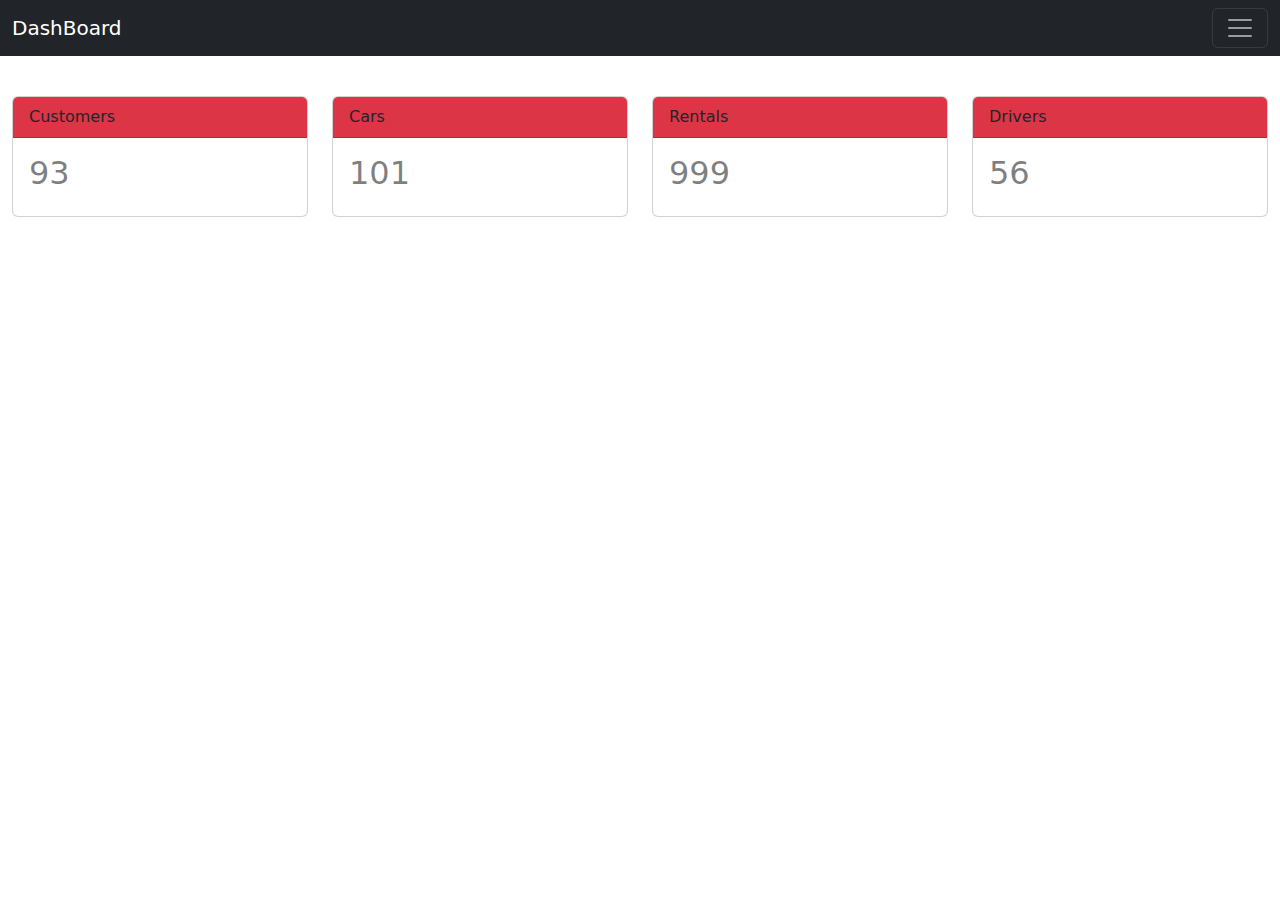
==== FrontEnd/adminDash.html @ 7519a733 "update admin dashboard" ====
<!DOCTYPE html>
<html lang="en">
<head>
    <meta charset="UTF-8">
    <title>Admin DashBoard</title>
    <meta name="viewport" content="width=device-width, initial-scale=1.0">
    <link href="asserts/css/bootstrap.min.css" rel="stylesheet">
</head>
<body>
<main>

    <!--<nav class="navbar bg-body-tertiary fixed-top">
        <div class="container-fluid">
            <a class="navbar-brand" href="#">Offcanvas navbar</a>
            <button class="navbar-toggler" type="button" data-bs-toggle="offcanvas" data-bs-target="#offcanvasNavbar" aria-controls="offcanvasNavbar">
                <span class="navbar-toggler-icon"></span>
            </button>
            <div class="offcanvas offcanvas-end" tabindex="-1" id="offcanvasNavbar" aria-labelledby="offcanvasNavbarLabel">
                <div class="offcanvas-header">
                    <h5 class="offcanvas-title" id="offcanvasNavbarLabel">Offcanvas</h5>
                    <button type="button" class="btn-close" data-bs-dismiss="offcanvas" aria-label="Close"></button>
                </div>
                <div class="offcanvas-body">
                    <ul class="navbar-nav justify-content-end flex-grow-1 pe-3">
                        <li class="nav-item">
                            <a class="nav-link active" aria-current="page" href="#">Home</a>
                        </li>
                        <li class="nav-item">
                            <a class="nav-link" href="#">Link</a>
                        </li>
                        <li class="nav-item dropdown">
                            <a class="nav-link dropdown-toggle" href="#" role="button" data-bs-toggle="dropdown" aria-expanded="false">
                                Dropdown
                            </a>
                            <ul class="dropdown-menu">
                                <li><a class="dropdown-item" href="#">Action</a></li>
                                <li><a class="dropdown-item" href="#">Another action</a></li>
                                <li>
                                    <hr class="dropdown-divider">
                                </li>
                                <li><a class="dropdown-item" href="#">Something else here</a></li>
                            </ul>
                        </li>
                    </ul>
                    <form class="d-flex mt-3" role="search">
                        <input class="form-control me-2" type="search" placeholder="Search" aria-label="Search">
                        <button class="btn btn-outline-success" type="submit">Search</button>
                    </form>
                </div>
            </div>
        </div>
    </nav>-->
    <nav class="navbar navbar-dark bg-dark fixed-top">
        <div class="container-fluid">
            <a class="navbar-brand" href="#">DashBoard</a>
            <button class="navbar-toggler" type="button" data-bs-toggle="offcanvas" data-bs-target="#offcanvasDarkNavbar" aria-controls="offcanvasDarkNavbar">
                <span class="navbar-toggler-icon"></span>
            </button>
            <div class="offcanvas offcanvas-end text-bg-dark" tabindex="-1" id="offcanvasDarkNavbar" aria-labelledby="offcanvasDarkNavbarLabel">
                <div class="offcanvas-header">
                    <h5 class="offcanvas-title" id="offcanvasDarkNavbarLabel">Easy Car Rental</h5>
                    <button type="button" class="btn-close btn-close-white" data-bs-dismiss="offcanvas" aria-label="Close"></button>
                </div>
                <div class="offcanvas-body">
                    <ul class="navbar-nav justify-content-end flex-grow-1 pe-3">
                        <li class="nav-item">
                            <a class="nav-link active" aria-current="page" href="#">Home</a>
                        </li>
                        <li class="nav-item">
                            <a class="nav-link" href="#">Link</a>
                        </li>
                        <li class="nav-item dropdown">
                            <a class="nav-link dropdown-toggle" href="#" role="button" data-bs-toggle="dropdown" aria-expanded="false">
                                Dropdown
                            </a>
                            <ul class="dropdown-menu dropdown-menu-dark">
                                <li><a class="dropdown-item" href="#">Action</a></li>
                                <li><a class="dropdown-item" href="#">Another action</a></li>
                                <li>
                                    <hr class="dropdown-divider">
                                </li>
                                <li><a class="dropdown-item" href="#">Something else here</a></li>
                            </ul>
                        </li>
                    </ul>
                    <form class="d-flex mt-3" role="search">
                        <input class="form-control me-2" type="search" placeholder="Search" aria-label="Search">
                        <button class="btn btn-success" type="submit">Search</button>
                    </form>
                </div>
            </div>
        </div>
    </nav>

    <br><br>
    <!--dashboard content-->
    <main class="container-fluid " id="dashboardContent">
        <div class="jumbotron pt-md-5">
            <div id="home-tiles">
                <div class="row ">
                    <div class="col-lg-6 col-xl-3 mb-2">
                        <div class="card">
                            <div class="card-header bg-danger font-weight-bolder">Customers</div>
                            <div class="card-body">
                                <div class="dash-tile-icon"><i class="fas fa-users"></i></div>
                                <div class="dash-tile-text text-right text-black-50"><h2>93</h2></div>
                            </div>
                        </div>
                    </div>
                    <div class="col-lg-6 col-xl-3 mb-2">
                        <div class="card">
                            <div class="card-header bg-danger font-weight-bolder">Cars</div>
                            <div class="card-body">
                                <div class="dash-tile-icon"><i class="fas fa-cubes"></i></div>
                                <div class="dash-tile-text text-right text-black-50"><h2>101</h2></div>
                            </div>
                        </div>
                    </div>
                    <div class="col-lg-6 col-xl-3 mb-2">
                        <div class="card">
                            <div class="card-header bg-danger font-weight-bolder">Rentals</div>
                            <div class="card-body">
                                <div class="dash-tile-icon"><i class="fas fa-shopping-cart"></i></div>
                                <div class="dash-tile-text text-right text-black-50"><h2>999</h2></div>
                            </div>
                        </div>
                    </div>
                    <div class="col-lg-6 col-xl-3 mb-2">
                        <div class="card">
                            <div class="card-header bg-danger font-weight-bolder">Drivers</div>
                            <div class="card-body">
                                <div class="dash-tile-icon" style=""><i class="fas fa-cogs"></i></div>
                                <div class="dash-tile-text text-right text-black-50"><h2>56</h2></div>
                            </div>
                        </div>
                    </div>
                </div>
            </div>
        </div>

    </main>

</main>


<script src="asserts/js/jquery-3.6.1.min.js"></script>
<script src="asserts/js/bootstrap.min.js"></script>
</body>
</html>
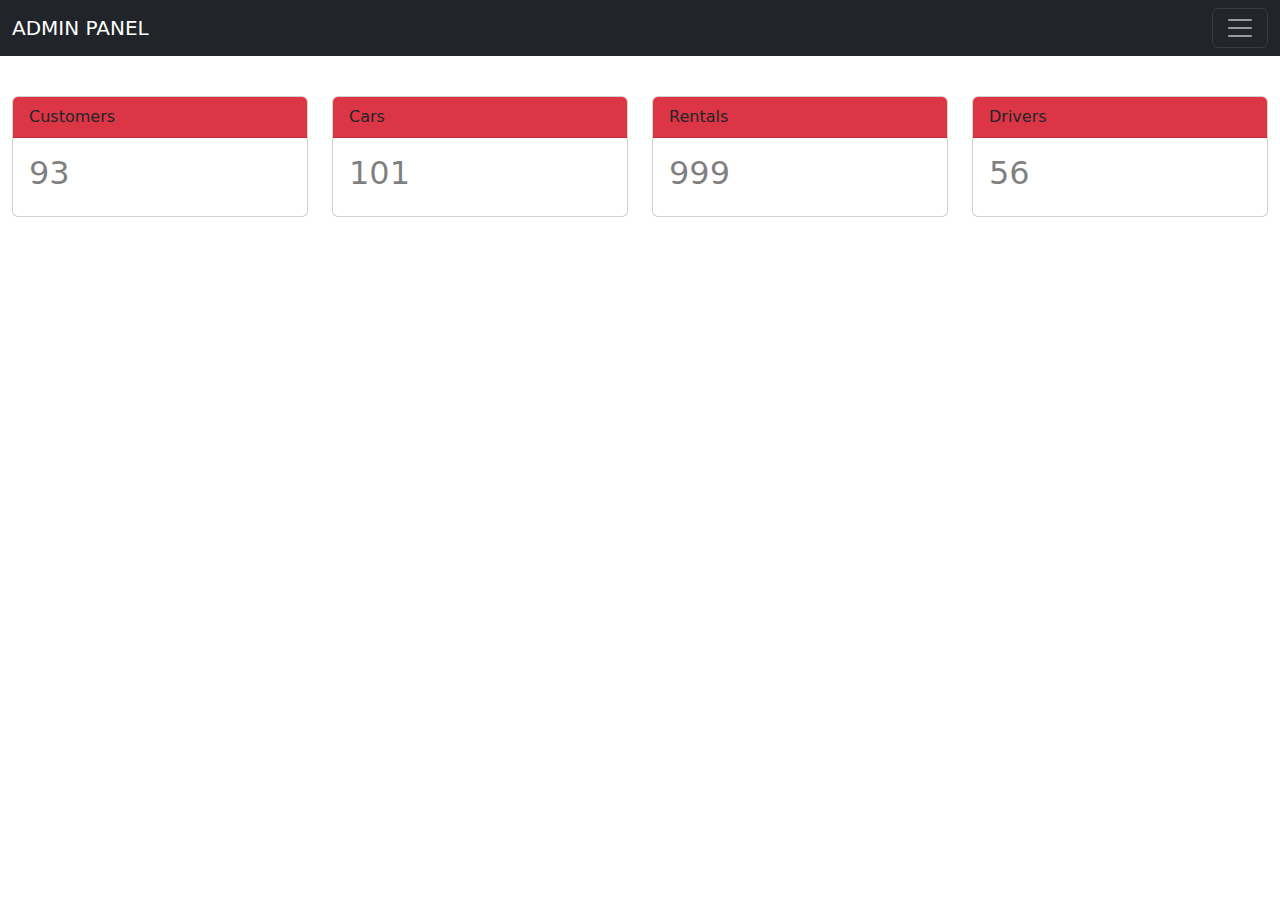
==== commit 2b779479: "Admin panel updated" ====
--- a/FrontEnd/adminDash.html
+++ b/FrontEnd/adminDash.html
@@ -52,8 +52,8 @@
     </nav>-->
     <nav class="navbar navbar-dark bg-dark fixed-top">
         <div class="container-fluid">
-            <a class="navbar-brand" href="#">DashBoard</a>
-            <button class="navbar-toggler" type="button" data-bs-toggle="offcanvas" data-bs-target="#offcanvasDarkNavbar" aria-controls="offcanvasDarkNavbar">
+            <a class="navbar-brand" href="#">ADMIN PANEL</a>
+            <button class="navbar-toggler"  type="button" data-bs-toggle="offcanvas" data-bs-target="#offcanvasDarkNavbar" aria-controls="offcanvasDarkNavbar">
                 <span class="navbar-toggler-icon"></span>
             </button>
             <div class="offcanvas offcanvas-end text-bg-dark" tabindex="-1" id="offcanvasDarkNavbar" aria-labelledby="offcanvasDarkNavbarLabel">
@@ -63,9 +63,11 @@
                 </div>
                 <div class="offcanvas-body">
                     <ul class="navbar-nav justify-content-end flex-grow-1 pe-3">
-                        <li class="nav-item">
-                            <a class="nav-link active" aria-current="page" href="#">Home</a>
-                        </li>
+                        <li class="nav-item"><a class="nav-link active" aria-current="page" href="#">DashBoard</a></li>
+                        <li class="nav-item"><a class="nav-link active" aria-current="page" href="#">Booking</a></li>
+                        <li class="nav-item"><a class="nav-link active" aria-current="page" href="#">Vehicles</a></li>
+                        <li class="nav-item"><a class="nav-link active" aria-current="page" href="driverSignup.html">Drivers</a></li>
+                        <li class="nav-item"><a class="nav-link active" aria-current="page" href="#">Customers</a></li>
                         <li class="nav-item">
                             <a class="nav-link" href="#">Link</a>
                         </li>
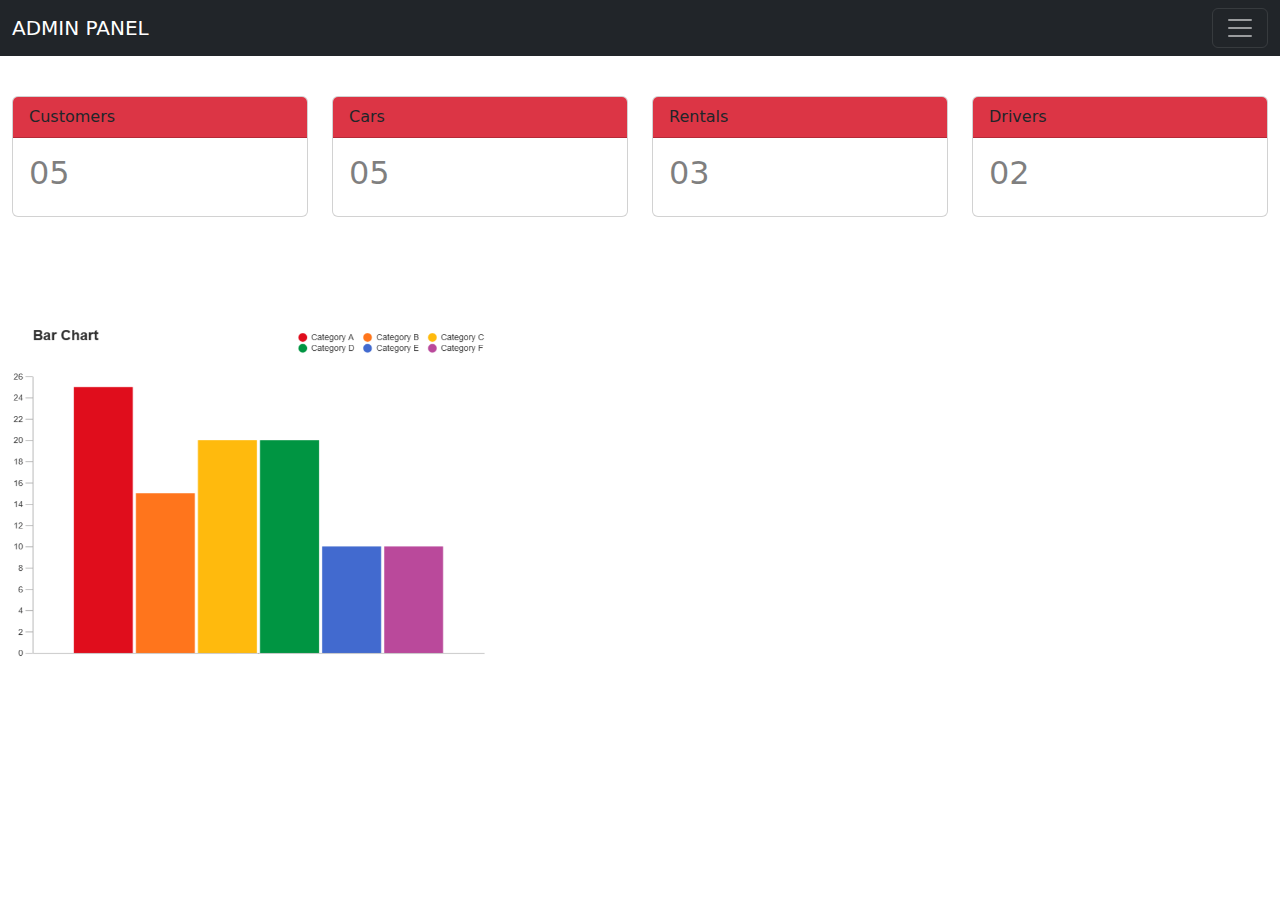
==== commit b7a73340: "content updated" ====
--- a/FrontEnd/adminDash.html
+++ b/FrontEnd/adminDash.html
@@ -5,6 +5,16 @@
     <title>Admin DashBoard</title>
     <meta name="viewport" content="width=device-width, initial-scale=1.0">
     <link href="asserts/css/bootstrap.min.css" rel="stylesheet">
+    <style>
+        #chart{
+            width: 500px;
+            height: 400px;
+            background: url("asserts/images/basic-bar-graph (1).png");
+            background-size: cover;
+            background-position: center;
+        }
+
+    </style>
 </head>
 <body>
 <main>
@@ -56,18 +66,18 @@
             <button class="navbar-toggler"  type="button" data-bs-toggle="offcanvas" data-bs-target="#offcanvasDarkNavbar" aria-controls="offcanvasDarkNavbar">
                 <span class="navbar-toggler-icon"></span>
             </button>
-            <div class="offcanvas offcanvas-end text-bg-dark" tabindex="-1" id="offcanvasDarkNavbar" aria-labelledby="offcanvasDarkNavbarLabel">
+            <div class="offcanvas offcanvas-start text-bg-dark" tabindex="-1" id="offcanvasDarkNavbar" aria-labelledby="offcanvasDarkNavbarLabel">
                 <div class="offcanvas-header">
                     <h5 class="offcanvas-title" id="offcanvasDarkNavbarLabel">Easy Car Rental</h5>
                     <button type="button" class="btn-close btn-close-white" data-bs-dismiss="offcanvas" aria-label="Close"></button>
                 </div>
                 <div class="offcanvas-body">
                     <ul class="navbar-nav justify-content-end flex-grow-1 pe-3">
-                        <li class="nav-item"><a class="nav-link active" aria-current="page" href="#">DashBoard</a></li>
-                        <li class="nav-item"><a class="nav-link active" aria-current="page" href="#">Booking</a></li>
-                        <li class="nav-item"><a class="nav-link active" aria-current="page" href="#">Vehicles</a></li>
-                        <li class="nav-item"><a class="nav-link active" aria-current="page" href="driverSignup.html">Drivers</a></li>
-                        <li class="nav-item"><a class="nav-link active" aria-current="page" href="#">Customers</a></li>
+                        <li class="nav-item"><a class="nav-link active" aria-current="page" href="adminDash.html">DashBoard</a></li>
+                        <li class="nav-item"><a class="nav-link active" aria-current="page" href="car2.html">Vehicles</a></li>
+                        <li class="nav-item"><a class="nav-link active" aria-current="page" href="driverForm.html">Drivers</a></li>
+                        <li class="nav-item"><a class="nav-link active" aria-current="page" href="cusRegTable.html">Customers</a></li>
+                     <!--   <li class="nav-item"><a class="nav-link active" aria-current="page" href="index.html">Log out</a></li>-->
                         <li class="nav-item">
                             <a class="nav-link" href="#">Link</a>
                         </li>
@@ -105,7 +115,7 @@
                             <div class="card-header bg-danger font-weight-bolder">Customers</div>
                             <div class="card-body">
                                 <div class="dash-tile-icon"><i class="fas fa-users"></i></div>
-                                <div class="dash-tile-text text-right text-black-50"><h2>93</h2></div>
+                                <div class="dash-tile-text text-right text-black-50"><h2 id="cusDashB">05</h2></div>
                             </div>
                         </div>
                     </div>
@@ -114,7 +124,7 @@
                             <div class="card-header bg-danger font-weight-bolder">Cars</div>
                             <div class="card-body">
                                 <div class="dash-tile-icon"><i class="fas fa-cubes"></i></div>
-                                <div class="dash-tile-text text-right text-black-50"><h2>101</h2></div>
+                                <div class="dash-tile-text text-right text-black-50"><h2>05</h2></div>
                             </div>
                         </div>
                     </div>
@@ -123,7 +133,7 @@
                             <div class="card-header bg-danger font-weight-bolder">Rentals</div>
                             <div class="card-body">
                                 <div class="dash-tile-icon"><i class="fas fa-shopping-cart"></i></div>
-                                <div class="dash-tile-text text-right text-black-50"><h2>999</h2></div>
+                                <div class="dash-tile-text text-right text-black-50"><h2>03</h2></div>
                             </div>
                         </div>
                     </div>
@@ -132,7 +142,7 @@
                             <div class="card-header bg-danger font-weight-bolder">Drivers</div>
                             <div class="card-body">
                                 <div class="dash-tile-icon" style=""><i class="fas fa-cogs"></i></div>
-                                <div class="dash-tile-text text-right text-black-50"><h2>56</h2></div>
+                                <div class="dash-tile-text text-right text-black-50"><h2>02</h2></div>
                             </div>
                         </div>
                     </div>
@@ -142,10 +152,71 @@
 
     </main>
 
+    <br><br>
+    <!--<div class="col-6">
+        <table class="table table-bordered table-hover">
+            <thead class="bg-primary text-white">
+            <tr>
+                <th>bookingId</th>
+                <th>regNo</th>
+               &lt;!&ndash; <th>lDate</th>
+                <th>rDate</th>&ndash;&gt;
+                <th>RentalFee</th>
+
+
+            </tr>
+            </thead>
+            <tbody id="tblReports">
+
+            </tbody>
+        </table>
+    </div>-->
+
+    <br>
+
+    <div id="chart"></div>
+
+
 </main>
 
 
 <script src="asserts/js/jquery-3.6.1.min.js"></script>
 <script src="asserts/js/bootstrap.min.js"></script>
+<script>
+
+    let baseUrl="http://localhost:8080/BackEnd_war/";
+    //load all customers from the database
+    getAllBookings();
+
+    //Get all Customer Function
+    function getAllBookings() {
+        $("#tblReports").empty();
+        $.ajax({
+            url: baseUrl+"booking",
+            success: function (res) {
+                for (let r of res.data) {
+                    let bookingID = r.bookingId;
+                    let regNo = r.regNo;
+                    let lDate = r.lDate;
+                    let rDate = r.rDate;
+                    let dailyRate = r.dailyRate;
+
+
+
+                  /*  let row = "<tr><td>" + bookingID + "</td><td>" + regNo + "</td><td>" + dailyRate + "</td></tr>";
+                    $("#tblReports").append(row);*/
+                }
+                // bindRowClickEvents();
+                // setTextFieldValues("", "", "", "","", "", "");
+            },
+            error: function (error) {
+                let message = JSON.parse(error.responseText).message;
+                alert(message);
+            }
+        });
+    }
+
+
+</script>
 </body>
 </html>
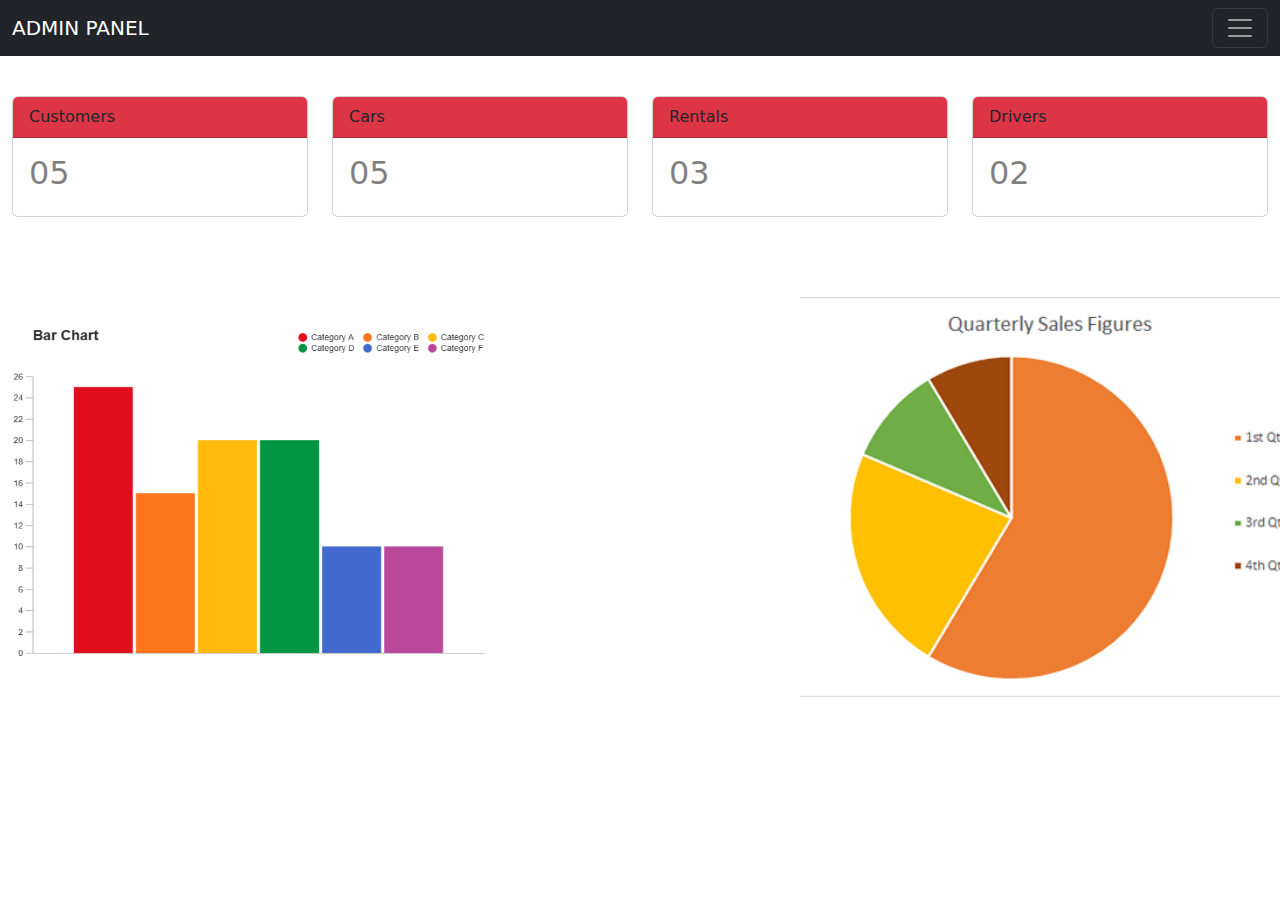
==== commit bae3a626: "updated" ====
--- a/FrontEnd/adminDash.html
+++ b/FrontEnd/adminDash.html
@@ -7,11 +7,21 @@
     <link href="asserts/css/bootstrap.min.css" rel="stylesheet">
     <style>
         #chart{
+            position: absolute;
             width: 500px;
             height: 400px;
             background: url("asserts/images/basic-bar-graph (1).png");
             background-size: cover;
             background-position: center;
+        }
+        #chart2{
+            position: absolute;
+            width: 500px;
+            height: 400px;
+            background: url("asserts/images/pie-chart.png");
+            background-size: cover;
+            background-position: center;
+            margin-left: 800px;
         }
 
     </style>
@@ -77,7 +87,7 @@
                         <li class="nav-item"><a class="nav-link active" aria-current="page" href="car2.html">Vehicles</a></li>
                         <li class="nav-item"><a class="nav-link active" aria-current="page" href="driverForm.html">Drivers</a></li>
                         <li class="nav-item"><a class="nav-link active" aria-current="page" href="cusRegTable.html">Customers</a></li>
-                     <!--   <li class="nav-item"><a class="nav-link active" aria-current="page" href="index.html">Log out</a></li>-->
+                        <li class="nav-item"><a class="nav-link active" aria-current="page" href="signin.html">Log out</a></li>
                         <li class="nav-item">
                             <a class="nav-link" href="#">Link</a>
                         </li>
@@ -175,6 +185,7 @@
     <br>
 
     <div id="chart"></div>
+    <div id="chart2"></div>
 
 
 </main>
